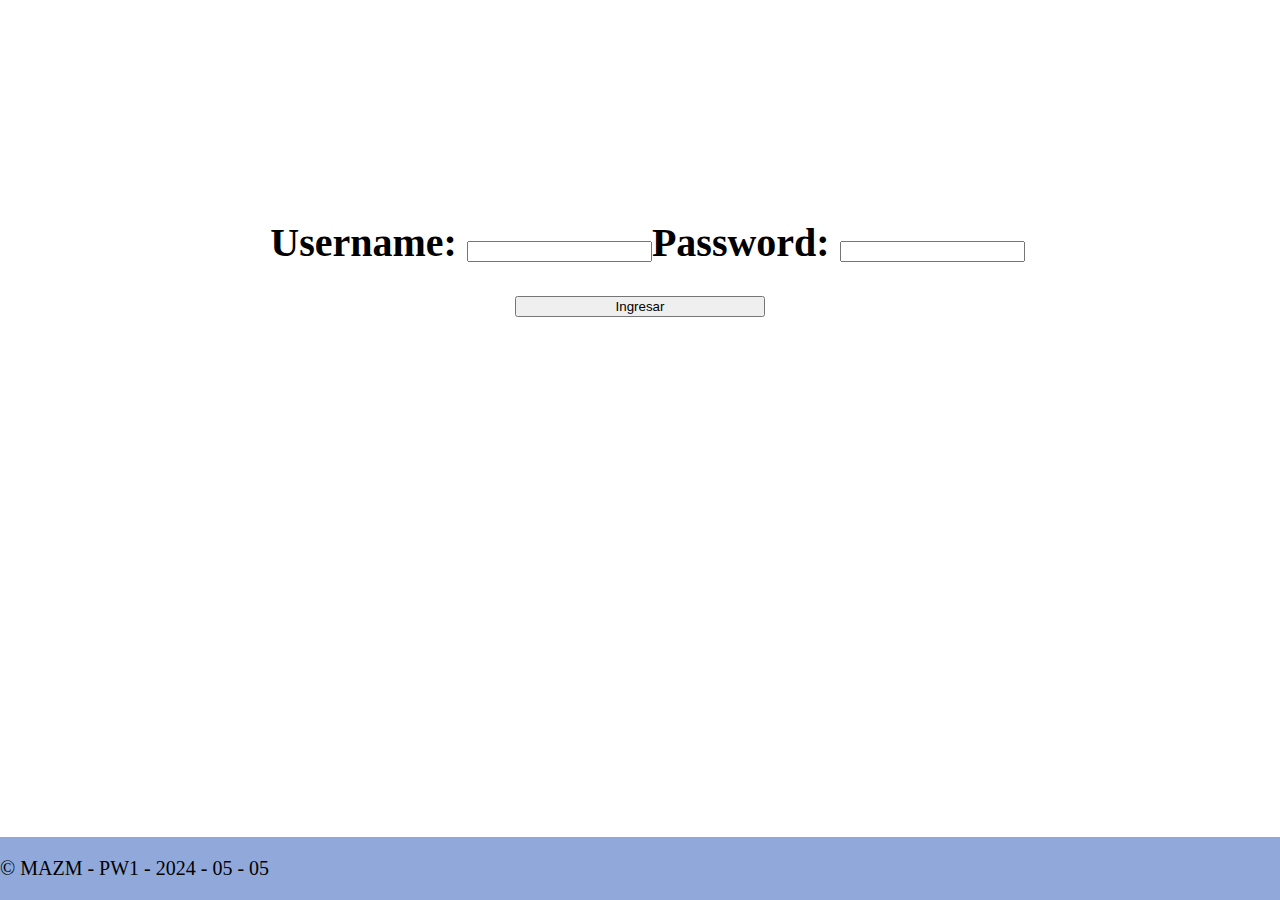
==== MAZM_Login.html @ 089573ac "DPW1_U2_A3_MAZM Version 1.0" ====
<!DOCTYPE html>
<html lang="en">

<head>
    <meta charset="UTF-8">
    <meta name="viewport" content="width=device-width, initial-scale=1.0">
    <link rel="stylesheet" href="./src/assets/estilos.css">
    <link rel="shortcut icon" href="./src/assets/login.png">
    <title>LOGIN</title>
</head>

<body>
    <div id="user-name">
        <h1>Username: <input type="text"></h1>
        <h1>Password: <input type="text"></h1>
    </div>

    <div id="boton_login">
        <a href="MAZM_Menu_Principal.html"><button style="width: 250px;">Ingresar</button></a>
    </div>



    <footer class="footer">

        &copy; MAZM - PW1 - 2024 - 05 - 05
    </footer>

</body>

</html>
---- src/assets/estilos.css ----
body {
    font-family: Cambria, Cochin, Georgia, Times, 'Times New Roman', serif;
    font-size: 20px;
    margin: 0;

}



a {
    text-decoration: none;
    color: black;
}

nav a {
    font-weight: 600;
    padding-right: 10px;
}

nav a:hover {
    color: white;
}

.footer {
    background-color: rgb(144, 169, 218);
    padding: 1em 0%;
    text-align: left;
    position: absolute;
    bottom: 0;
    width: 100%;
}

header {
    display: flex;
    height: 70px;
    background-color: rgb(144, 169, 218);
    justify-content: space-between;
    align-items: center;
    padding: 10px;
}

.contenedor {
    margin-top: 10px;
    display: flex;
    align-items: center;
    justify-content: center;
    min-height: 70vh;
    font-size: 20px;
    padding-left: 15px;
    padding-right: 15px;
}

.logo {
    display: flex;
    align-items: center;
}

.logo img {
    height: 50px;
    margin-right: 10px;
}

.destinos{
    display: flex;
    justify-content: space-between;    
    margin-top: 10%;
 }

 nav .destinos:hover{
    color: white;
 }

nav #destinos:hover{
    color: white;
}

#boton_login{

        display: flex;
        justify-content: center;        
}

#user-name{
    margin-top: 15%;
    display: flex;
    align-items: flex-end;
    justify-content:center;
    text-align: center;   
    padding-left: 15px;
    
}
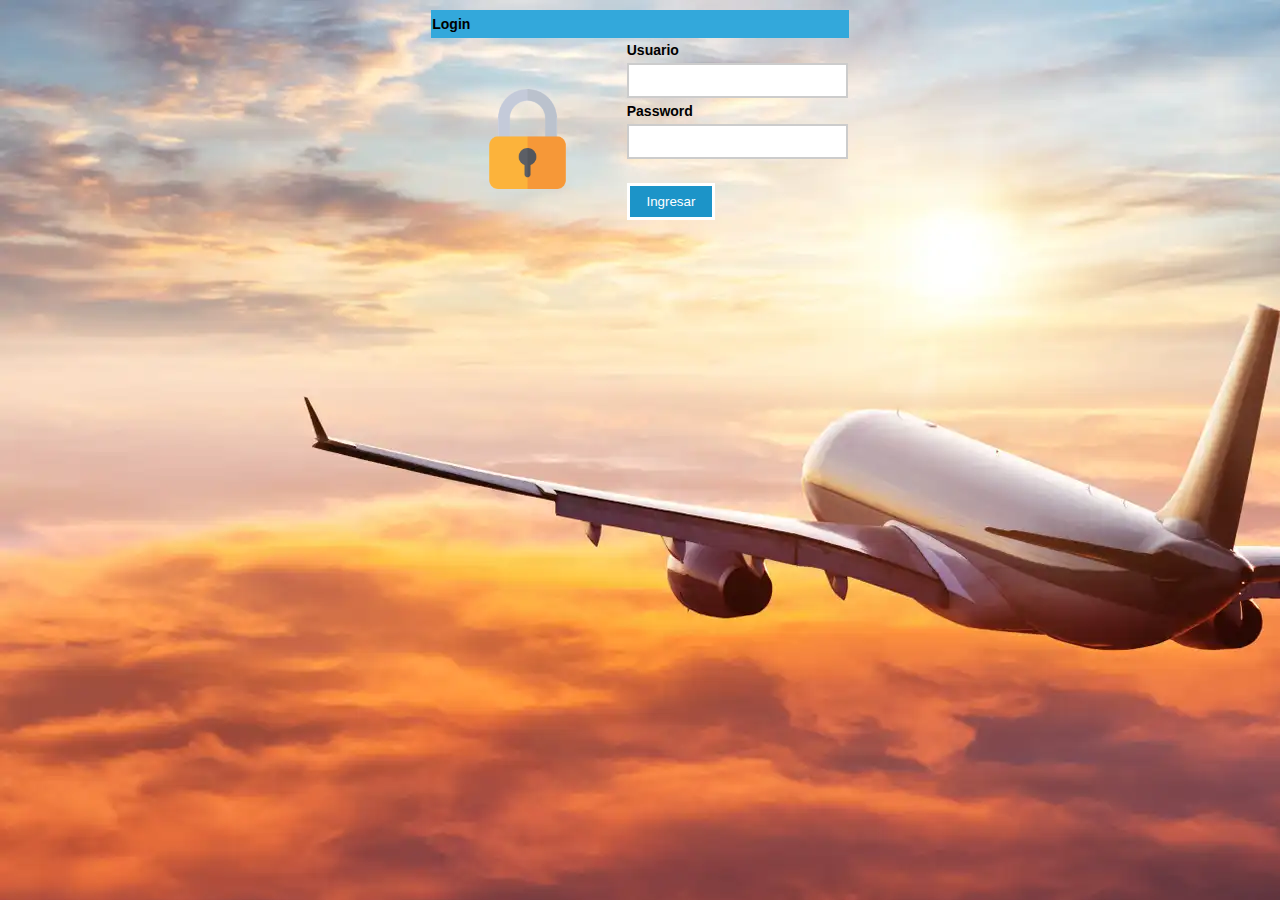
==== commit 7545fa4f: "Se valida navegación del index.html al login" ====
--- a/MAZM_Login.html
+++ b/MAZM_Login.html
@@ -1,31 +1,24 @@
 <!DOCTYPE html>
 <html lang="en">
-
 <head>
     <meta charset="UTF-8">
     <meta name="viewport" content="width=device-width, initial-scale=1.0">
-    <link rel="stylesheet" href="./src/assets/estilos.css">
+    <link rel="stylesheet" href="./src/assets/style.css">
     <link rel="shortcut icon" href="./src/assets/login.png">
     <title>LOGIN</title>
 </head>
-
 <body>
-    <div id="user-name">
-        <h1>Username: <input type="text"></h1>
-        <h1>Password: <input type="text"></h1>
-    </div>
-
-    <div id="boton_login">
-        <a href="MAZM_Menu_Principal.html"><button style="width: 250px;">Ingresar</button></a>
-    </div>
-
-
-
-    <footer class="footer">
-
-        &copy; MAZM - PW1 - 2024 - 05 - 05
-    </footer>
-
+    <center>
+        <form method="POST" action="login.php">
+            <table>
+                <tr><td colspan="2" style="background:#33A8DB; padding-bottom: 5px; padding-top: 5px;"><label>Login</label></td></tr>
+                <tr><td align="center" rowspan="5"><img src="./src/assets/candado_login.png"/></td><td><label>Usuario</label></td></tr>
+                <tr><td><input type="text" name="txtusuario"/></td></tr>
+                <tr><td><label>Password</label></td></tr>
+                <tr><td><input type="password" name="txtpassword"/></td></tr>
+                <tr><td><input type="submit" value="Ingresar"/></td></tr>
+            </table>
+        </form>
+    </center>
 </body>
-
 </html>--- a/src/assets/style.css
+++ b/src/assets/style.css
@@ -0,0 +1,48 @@
+body{
+   background-image: url(avion-volando-atardecer.png);
+}
+
+h1{
+        
+   background-image: url("Imágenes/avion-volando-atardecer.png");
+   font-size: 60px;
+   font-family: fantasy;
+   margin: 30px 0 0 0;
+   text-align: center;
+   padding-top: 15%;  
+   
+}
+
+
+input[type=text], input[type=password]{
+   width: 100%;
+   padding: 8px 20px;
+   border: 2px solid #ccc;
+   box-sizing: border-box;
+}
+
+img{
+   width: 100%;
+   height: 100px;
+}
+
+label{
+   font-size: 14px;
+   font-weight: bold;
+   font-family: Arial;    
+}
+
+input[type=submit]{
+   background-color: #1C94C8;
+   color: white;
+   padding: 8px 10px;
+   margin: 20px 0px;
+   border: solid;
+   cursor: pointer;
+   width: 40%;
+   
+}
+
+
+
+
